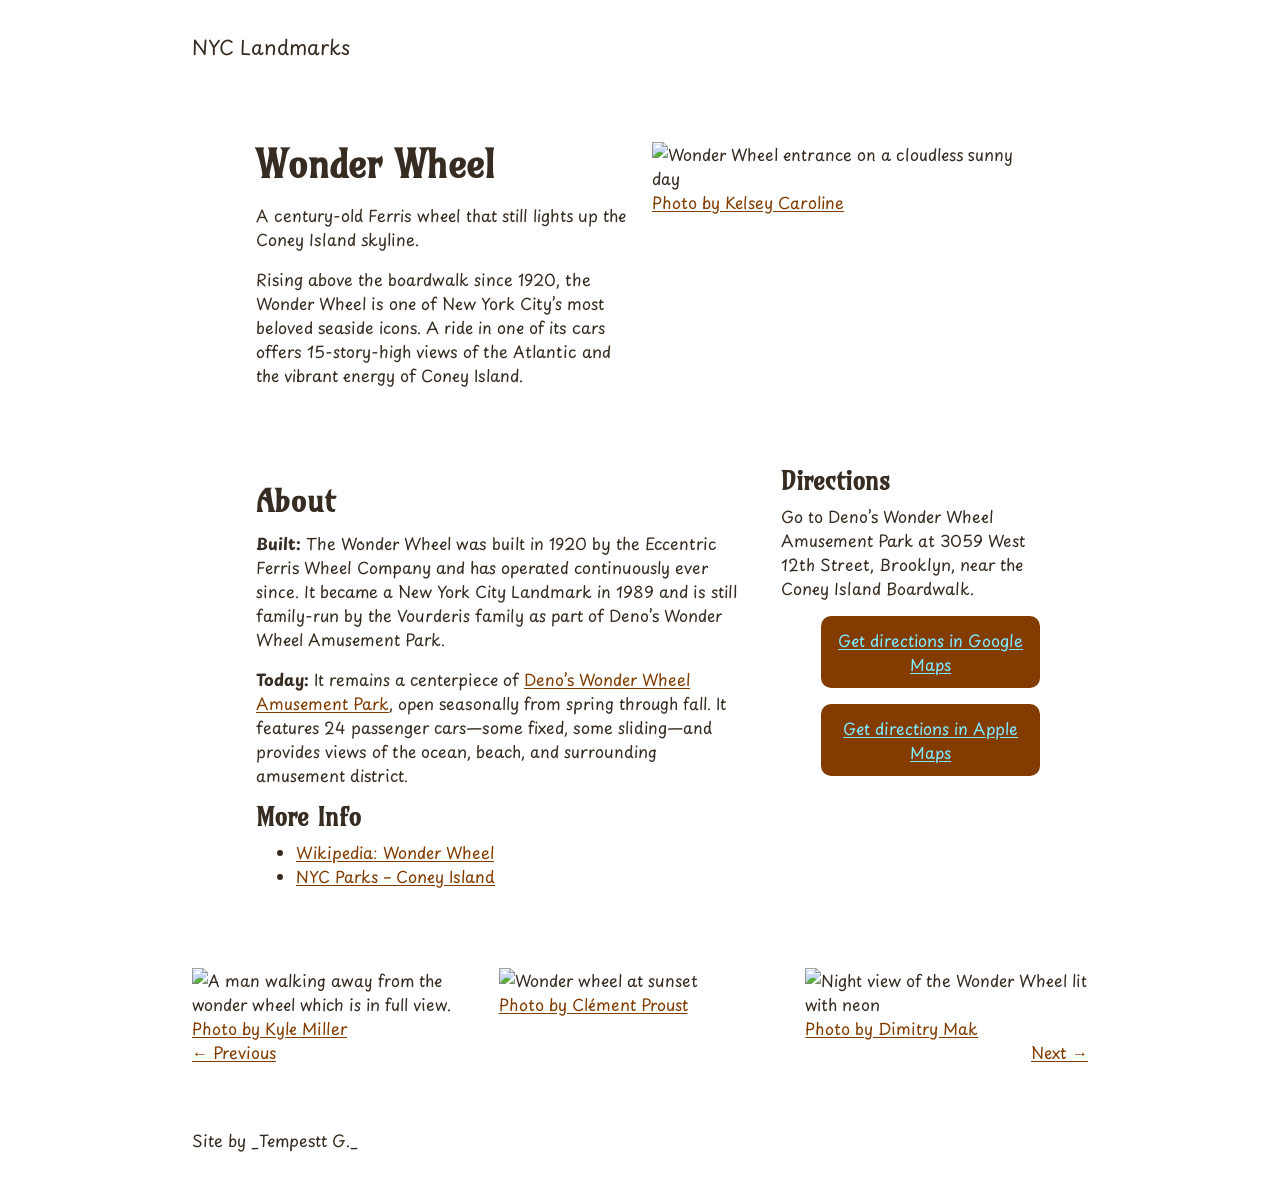
==== landmark-wonder.html @ 1784591f "added landmark wonder html and added styles <wireframes and media queries>" ====
<!DOCTYPE html>
<html lang="en">

<head>
    <meta charset="UTF-8">
    <meta name="viewport" content="width=device-width, initial-scale=1.0">
    <title>NYC Landmarks</title>
    <link rel="stylesheet" href="tokens.css">
    <link rel="stylesheet" href="style.css">
</head>

<body id="page">
    <header>
        <div class="site-title">NYC Landmarks</div>
    </header>

    <main>
       <!--INTRO-->
<section class="landmark-intro">

    <div class="landmark-introtext">
        <h1>Wonder Wheel</h1>

        <p class="tagline">A century-old Ferris wheel that still lights up the Coney Island skyline.</p>

        <p>Rising above the boardwalk since 1920, the Wonder Wheel is one of New York City’s most beloved
            seaside
            icons. A ride in one of its cars offers 15-story-high views of the Atlantic and the vibrant energy
            of
            Coney Island.</p>
    </div>

    <!--HERO IMAGE -->
    <figure class="hero">
        <img src="images/pexels-kelsey-caroline-774981359-19122990.jpg"
            alt="Wonder Wheel entrance on a cloudless sunny day">
        <figcaption><a href="https://www.pexels.com/photo/ferris-wheel-in-amusement-park-19122990/">Photo by
                Kelsey Caroline</a></figcaption>
    </figure>

</section>
        <!--DESCRIPTION ABOUT SECTION-->
        <div class="landmark-information">
            <section class="landmark-about">
                <h2>About</h2>
                <p><strong>Built:</strong> The Wonder Wheel was built in 1920 by the Eccentric Ferris Wheel Company and
                    has
                    operated continuously ever since. It became a New York City Landmark in 1989 and is still family-run
                    by
                    the Vourderis family as part of Deno’s Wonder Wheel Amusement Park.</p>
                <p><strong>Today:</strong> It remains a centerpiece of <a href="https://www.denoswonderwheel.com/"
                        target="_blank" rel="noopener">Deno’s Wonder Wheel Amusement Park</a>, open seasonally from
                    spring
                    through fall. It features 24 passenger cars—some fixed, some sliding—and provides views of the
                    ocean,
                    beach, and surrounding amusement district.</p>
                <!-- MORE INFO  -->
                <h3>More Info</h3>
                <ul>
                    <li><a href="https://en.wikipedia.org/wiki/Wonder_Wheel" target="_blank" rel="noopener">Wikipedia:
                            Wonder Wheel</a></li>
                    <li><a href="https://www.nycgovparks.org/parks/coney-island-beach-and-boardwalk/history"
                            target="_blank" rel="noopener">NYC Parks – Coney Island</a></li>
                </ul>
            </section>
            <aside class="landmark-directions">
                <!-- DIRECTIONS  -->
                <h3 id="directions-title">Directions</h3>
                <p>Go to Deno’s Wonder Wheel Amusement Park at 3059 West 12th Street, Brooklyn, near the Coney Island
                    Boardwalk.</p>
                <ul class="directions-links">
                    <li>
                        <a class="directions-link"
                            href="https://www.google.com/maps/dir/?api=1&ampdestination=Deno%27s%20Wonder%20Wheel%20Amusement%20Park%2C%203059%20West%2012th%20Street%2C%20Brooklyn%2C%20NY%2011224">Get
                            directions in Google Maps</a>
                    </li>
                    <li>
                        <a class="directions-link"
                            href="https://maps.apple.com/directions?destination=Deno%27s%20Wonder%20Wheel%20Amusement%20Park%2C%203059%20West%2012th%20Street%2C%20Brooklyn%2C%20NY%2011224">Get
                            directions in Apple Maps</a>
                    </li>
                </ul>
            </aside>
        </div>

<!-- ADDITIONAL IMAGES -->
        <div class="landmark-images-grid">
            <figure>
                <img src="images/square/pexels-kyle-miller-169884138-27462439_sq.jpg"
                    alt="A man walking away from the wonder wheel which is in full view.">
                <figcaption><a href="https://www.pexels.com/photo/a-man-walking-past-a-ferris-wheel-27462439/">Photo
                        by Kyle Miller</a></figcaption>
            </figure>
            <figure>
                <img src="images/square/pexels-clement-proust-363898785-24730360_sq.jpg" alt="Wonder wheel at sunset">
                <figcaption><a href="https://www.pexels.com/photo/denos-wonder-wheel-amusement-park-24730360/">Photo
                        by Clément Proust</a></figcaption>
            </figure>
            <figure>
                <img src="images/square/pexels-dimitry-mak-1310041547-30911091_sq.jpg"
                    alt="Night view of the Wonder Wheel lit with neon">
                <figcaption><a
                        href="https://www.pexels.com/photo/colorful-summer-day-at-coney-island-amusement-park-30911091/">Photo
                        by Dimitry Mak</a></figcaption>
            </figure>
        </div>
        <nav id="pagination">
            <a class="btn" rel="prev" href="landmark-tram.html">← Previous</a>
            <a class="btn" rel="next" href="landmark-liberty.html">Next →</a>
        </nav>
    </main>

    <footer>
        <p>Site by _Tempestt G._</p>
    </footer>
</body>

</html>
---- tokens.css ----
@import url("https://fonts.googleapis.com/css2?family=Amarante&family=Playpen+Sans&display=swap");

/* Design System Tokens: Set Base CSS variable values. */
:root {
  /* Typographic Styles */
  --text-size-xs: 0.64rem;
  --text-size-sm: 0.8rem;
  --text-size-md: 1rem;
  --text-size-lg: 1.25rem;
  --text-size-xl: 1.563rem;
  --text-size-2xl: 1.953rem;
  --text-size-3xl: 2.441rem;
  --line-height-base: 1.5;
  --line-height-headings: 1.15;
  --headings-family: "Amarante", sans-serif;
  --base-family: "Playpen Sans", sans-serif;

  /* Color Styles */
  --primary-text: #362C21;
  --primary-background: #FFFFFF;
  --action: #823C00;
  --action-hover: #163D79;
  --button-text: #80EAFF;

  --alternate-text: #9A5409;
  --alternate-background: #EDF2F7;
  --alternate-action: #5E4D3A;
  --alternate-action-hover: #163D79;
  --alternate-button-text: #FFFFFF;

  /* Spacing Units */
  --space-unit: 0.25rem;
  --space-1: calc(var(--space-unit) * 1);
  --space-2: calc(var(--space-unit) * 2);
  --space-3: calc(var(--space-unit) * 3);
  --space-4: calc(var(--space-unit) * 4);
  --space-6: calc(var(--space-unit) * 6);
  --space-8: calc(var(--space-unit) * 8);
  --space-12: calc(var(--space-unit) * 12);
  --space-16: calc(var(--space-unit) * 16);
  --space-24: calc(var(--space-unit) * 24);
  --space-32: calc(var(--space-unit) * 32);

  /* Layout Styles */
  --page-width: 60rem;
  --grid-gap: var(--space-4);
  --section-spacing: var(--space-12);
  --content-padding: var(--space-4);

/* Other settings */
  --border-radius: 10px;
}

html {
  font-size: 16px;
}

* {
  box-sizing: border-box;
}

body {
  margin: 0;
  font-family: var(--base-family);
  font-size: var(--text-size-md);
  line-height: var(--line-height-base);
  color: var(--primary-text);
  background-color: var(--primary-background);
  overflow-wrap: break-word;
}

/* Typography */
h1, h2, h3, h4, h5, h6 {
  font-family: var(--headings-family);
  line-height: var(--line-height-headings);
}

h1 {
  font-size: var(--text-size-3xl);
}

h2 {
  font-size: var(--text-size-2xl);
}

h3 {
  font-size: var(--text-size-xl);
}

h4 {
  font-size: var(--text-size-xl);
}

h5 {
  font-size: var(--text-size-lg);
}

h6 {
  font-size: var(--text-size-md);
}


/* Clean heading defaults assuming parent sections handle top spacing */
h1 {
  margin-block-start: 0;
  margin-block-end: var(--space-4); /* 16px on 4px base */
}

h2 {
  margin-block-start: 0;
  margin-block-end: var(--space-3); /* 12px on 4px base */
}

h3 {
  margin-block-start: 0;
  margin-block-end: var(--space-2); /* 8px on 4px base */
}

h4, h5, h6 {
  margin-block-start: 0;
  margin-block-end: var(--space-2); /* 8px on 4px base */
}

p, ul, ol {
  margin: 0 0 var(--space-4);
}

small {
  font-size: var(--text-size-sm);
}

/* Layout */
header, main, footer {
  max-width: var(--page-width);
  margin-inline: auto;
  padding: var(--space-8);
}

section, .alternate {
  padding: var(--content-padding);
}

section + section {
  margin-top: var(--section-spacing);
}

/* Site identity stays separate from the page heading. */
.site-title {
  font-size: var(--text-size-lg);
}

/* Add the alternate class to an element to apply alternate styling. */
.alternate {
  --action: var(--alternate-action);
  --action-hover: var(--alternate-action-hover);
  --button-text: var(--alternate-button-text);
  color:var(--alternate-text);
  background-color: var(--alternate-background);
}

/* Links and buttons */
a {
  color: var(--action);
  text-decoration: underline;
  text-underline-offset: 0.15em;
}

a:hover {
  color: var(--action-hover);
}

button, .button {
  display: inline-block;
  border: 0;
  padding: var(--space-3) var(--space-4);
  font: inherit;
  color: var(--button-text);
  background-color: var(--action);
  text-decoration: none;
  cursor: pointer;
}

button:hover, .button:hover {
  color: var(--button-text);
  background-color: var(--action-hover);
}

a:focus-visible, button:focus-visible {
  outline: 3px solid currentColor;
  outline-offset: 4px;
}
---- style.css ----
/* basic responsive image css */
img, video{
  max-width: 100%;
  height: auto;
}

figure{ margin:0;}


/* --------------------
Responsive video 
------------------------- */
.videoWrapper {
	position: relative;
	padding-top: 25px;
	height: 0;
  clear:both;
}

/* 16:9 aspect ratio wrapper */
.videoWrapper.ratio-16-9{
    padding-bottom: 56.25%; /* 9 ÷ 16 = .5625 which is 56.25% */
}

/* 4:3 aspect ratio wrapper */
.videoWrapper.ratio-4-3{
    padding-bottom: 75%; /* 3 ÷ 4 = .75 which is 75% */
}

.videoWrapper iframe {
  position: absolute;
  inset: 0;
  width: 100%;
  height: 100%;
  border: 0;
}

/* -----------------
Page style
------------------ */
/* Featured Landmark*/
.featured-image {
background-color: var(--alternate-background);
color: var(--alternate-text);
padding: var(--space-3) var(--space-1);
border-radius: 15px;
}
.featured-image img{
  padding: var(--space-1) var(--space-1);
border-radius: 15px;
}

/* Landmarks */.landmark-grid{
  display: grid;
  grid-gap:3rem;
  grid-template-columns: repeat(auto-fit, minmax(min(100%, 250px), 1fr));
}
/* Landmark Cards */
.landmark{
  display: flex;
  flex-direction: column;
  gap: 1rem;
  border: 1px solid #e6e6e6;
  background-color: rgb(230, 214, 185);
 border-radius: 15px;
  overflow: hidden;
}
.landmark figure{
 position: relative;
}
.landmark figure img{
   display: block;
    width: 100%;
  aspect-ratio: 1 / 1;
  object-fit: cover;
}
.landmark figcaption{
    position: absolute;
  top: 8px;
  right: 8px;
  background-color: #ffffffa3;
  padding: var(--space-1) var(--space-1);
  border-radius: 999px;
  text-transform: uppercase;
  font-size: .8rem;
}
.landmark h3 {
  padding: var(--space-3) var(--space-1);
}

/* -----------------------------------------
Landmark layout
----------------------------------------- */

.directions-links {
list-style: none;
display: flex;
flex-wrap: wrap;
gap: var(--space-4);


}
.directions-link{
  display: flex;
  padding: var(--space-3);
  background-color: var(--action);
  color: var(--button-text);
  text-align: center;
  border-radius: var(--border-radius);
 
}

.directions-link:hover {
  background-color: var(--action-hover);
  color: var(--button-text);
  transform: translateY(-3px);
}

/* -----------
page areas styling
----------------- */

.landmark-information, .landmark-more-images, .landmark-intro {
  margin: var(--space-12);
}

.landmark-intro {
  margin-top: 0;
}
#pagination {
  display: flex;
  justify-content: space-between;
}


@media (min-width: 600px){
      /* this applies to mobile in landscape and some tablets in portrait */
  .landmark-images-grid{
    display: grid;
    grid-template-columns:  repeat(2, 1fr);
    gap: var(--space-6);}
  
}/*   end min-width 600 */

  

@media (min-width: 900px){
      /* this applies to tablets */
 /* .landmark-intro {
    display: grid;
    grid-template-columns: 1fr 1fr;
    gap: var(--space-12);
    align-items: center;
  }*/
    .landmark-intro {
    display: grid;
    grid-template-columns: 1fr 1fr;
    gap: var(--space-6);
    align-items: start;
  }

  .landmark-information{
    display: grid;
    grid-template-columns: 2fr 1fr;
    gap: var(--space-6);
  }

  .landmark-images-grid{
     grid-template-columns:  repeat(3, 1fr);
  }
  

}/*   end min-width 900 */


@media (min-width: 1200px){
      /* this applies average laptops */

}/*   end min-width 1200 */

  
@media (min-width: 1800px){
      /* this applies to very large screens */

}/*   end min-width 1800 */
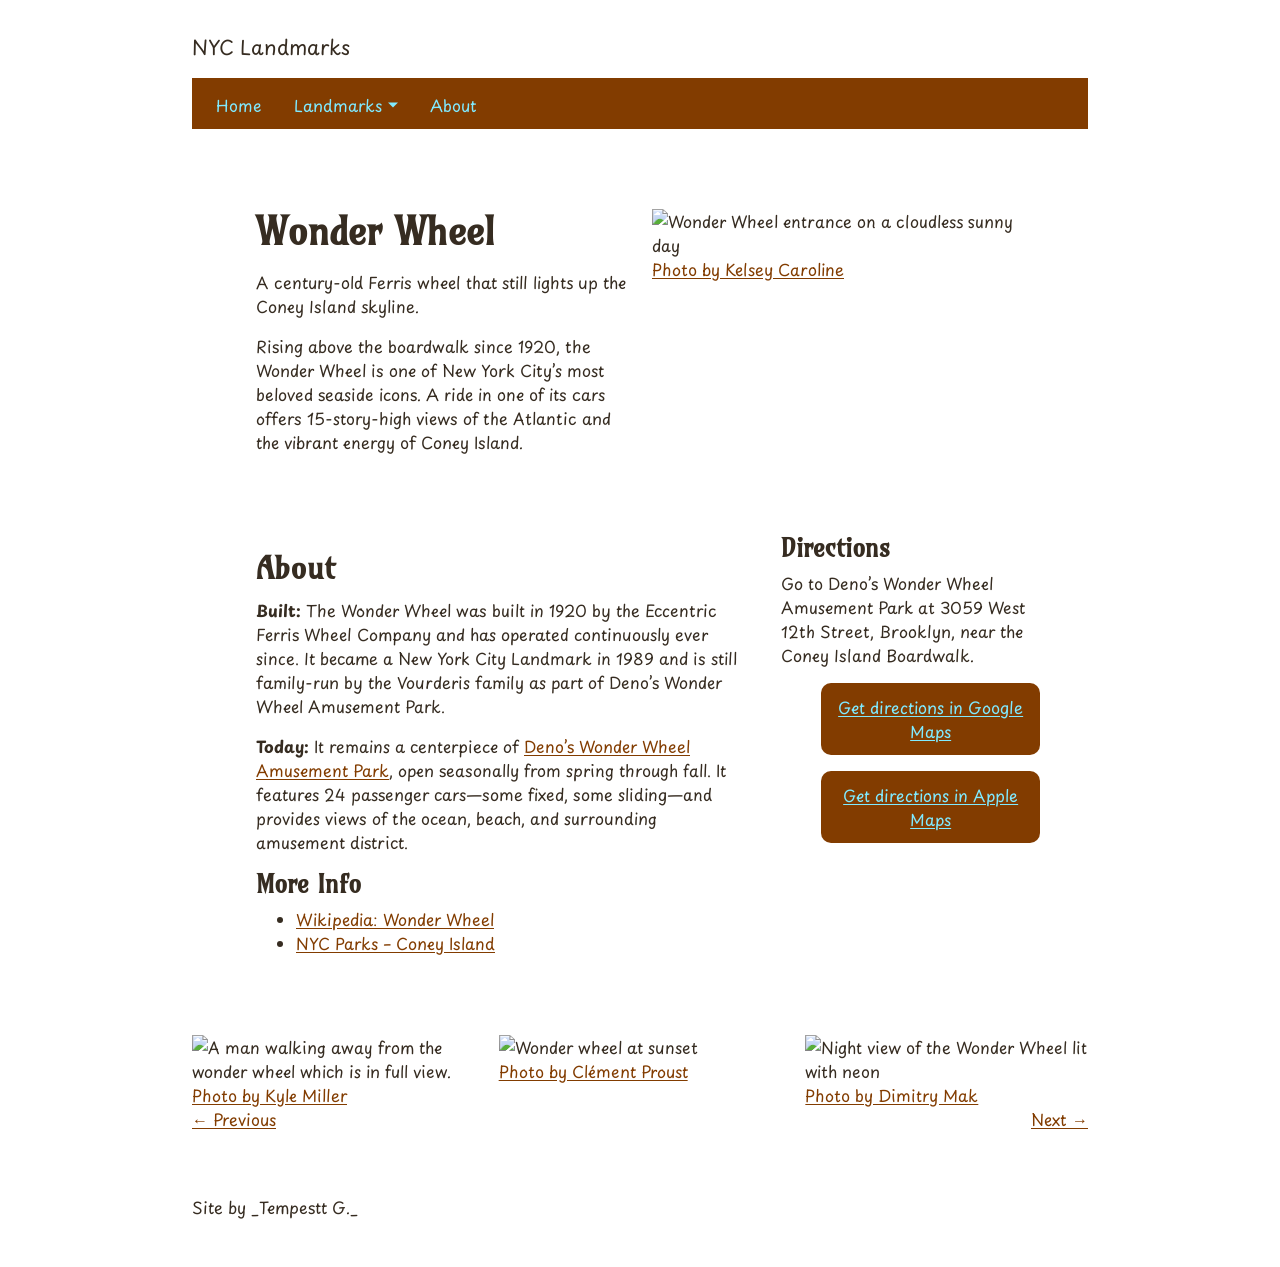
==== commit dbfd1cd4: "added additional landmark pages and a NAV bar on all pages" ====
--- a/landmark-wonder.html
+++ b/landmark-wonder.html
@@ -12,6 +12,25 @@
 <body id="page">
     <header>
         <div class="site-title">NYC Landmarks</div>
+        <nav class="site-navigation" aria-label="Main Navigation">
+            <ul>
+                <li><a href="index.html">Home</a></li>
+                <li class="dropdown">
+                    <button type="button" class="dropdown__title" aria-expanded="false" aria-controls="landmarks-dropdown">
+                        Landmarks
+                    </button>
+                    <ul class="dropdown__menu" id="landmarks-dropdown">
+                        <li><a href="landmark-liberty.html">Statue of Liberty</a></li>
+                        <li><a href="landmark-empire.html">Empire State Building</a></li>
+                        <li><a href="landmark-ferry.html">Staten Island Ferry</a></li>
+                        <li><a href="landmark-wonder.html">Wonder Wheel</a></li>
+                        <li><a href="landmark-yankee.html">Yankee Stadium</a></li>
+                        <li><a href="landmark-tram.html">Roosevelt Island Tramway</a></li>
+                    </ul>
+                </li>
+                <li><a href="index.html#about">About</a></li>
+            </ul>
+        </nav>
     </header>
 
     <main>
@@ -104,7 +123,7 @@
                         by Dimitry Mak</a></figcaption>
             </figure>
         </div>
-        <nav id="pagination">
+        <nav id="pagination" aria-label="Pagination">
             <a class="btn" rel="prev" href="landmark-tram.html">← Previous</a>
             <a class="btn" rel="next" href="landmark-liberty.html">Next →</a>
         </nav>
@@ -113,6 +132,7 @@
     <footer>
         <p>Site by _Tempestt G._</p>
     </footer>
+<script src="nav.js"></script>
 </body>
 
 </html>
--- a/style.css
+++ b/style.css
@@ -3,6 +3,131 @@
 img, video{
   max-width: 100%;
   height: auto;
+}
+
+/* Main navigation colors use the existing project theme. */
+:root {
+  --nav-color: var(--button-text);
+  --nav-bg: var(--action);
+  --nav-hover: var(--button-text);
+  --nav-dropdown-bg: var(--alternate-background);
+  --nav-highlight: var(--alternate-action-hover);
+  --nav-dropdown-shadow: rgba(54, 44, 33, 0.25);
+}
+
+.site-navigation {
+  position: relative;
+  z-index: 10;
+  margin-top: var(--space-4);
+  padding: 0 var(--space-2);
+  background-color: var(--nav-bg);
+}
+
+.site-navigation ul {
+  list-style: none;
+  margin: 0;
+  padding: 0;
+  display: grid;
+}
+
+.site-navigation > ul {
+  grid-auto-flow: column;
+  justify-content: start;
+}
+
+.site-navigation > ul > li {
+  margin: 0 var(--space-2);
+}
+
+.site-navigation a,
+.site-navigation .dropdown__title {
+  display: inline-block;
+  color: var(--nav-color);
+  font: inherit;
+  text-align: center;
+  text-decoration: none;
+}
+
+.site-navigation > ul > li > a,
+.site-navigation > ul > li > .dropdown__title {
+  padding: var(--space-3) var(--space-2);
+  border: 0;
+  border-top: 3px solid transparent;
+  background-color: transparent;
+  cursor: pointer;
+  transition: 280ms all 120ms ease-out;
+}
+
+.site-navigation > ul > li > a:hover,
+.site-navigation > ul > li > a:focus-visible,
+.site-navigation > ul > li > .dropdown__title:hover,
+.site-navigation > ul > li > .dropdown__title:focus-visible {
+  border-top-color: var(--nav-hover);
+  color: var(--nav-hover);
+}
+
+.dropdown {
+  position: relative;
+}
+
+.dropdown .dropdown__title {
+  display: inline-flex;
+  align-items: center;
+}
+
+.dropdown .dropdown__title::after {
+  content: "";
+  margin-left: 0.35em;
+  border: 0.35rem solid transparent;
+  border-top-color: currentColor;
+  transform: translateY(0.15em);
+}
+
+.dropdown .dropdown__menu {
+  position: absolute;
+  z-index: 20;
+  min-width: 15rem;
+  left: 50%;
+  top: calc(100% - 0.25rem);
+  padding: var(--space-2) 0;
+  background-color: var(--nav-dropdown-bg);
+  border-radius: var(--border-radius);
+  box-shadow: 0 0.15em 0.25em var(--nav-dropdown-shadow);
+  transform: rotateX(-90deg) translateX(-50%);
+  transform-origin: top center;
+  visibility: hidden;
+  opacity: 0;
+  transition: 280ms all 120ms ease-out;
+}
+
+.dropdown .dropdown__menu a {
+  display: block;
+  width: 100%;
+  padding: var(--space-2) var(--space-3);
+  color: var(--primary-text);
+  text-align: left;
+  opacity: 0;
+  transition: 280ms all 120ms ease-out;
+}
+
+.dropdown .dropdown__menu a:hover,
+.dropdown .dropdown__menu a:focus-visible {
+  color: var(--button-text);
+  background-color: var(--nav-highlight);
+}
+
+.dropdown:hover .dropdown__menu,
+.dropdown:focus-within .dropdown__menu,
+.dropdown.is-open .dropdown__menu {
+  opacity: 1;
+  transform: rotateX(0) translateX(-50%);
+  visibility: visible;
+}
+
+.dropdown:hover .dropdown__menu a,
+.dropdown:focus-within .dropdown__menu a,
+.dropdown.is-open .dropdown__menu a {
+  opacity: 1;
 }
 
 figure{ margin:0;}
@@ -183,4 +308,4 @@
 @media (min-width: 1800px){
       /* this applies to very large screens */
 
-}/*   end min-width 1800 */+}/*   end min-width 1800 */
